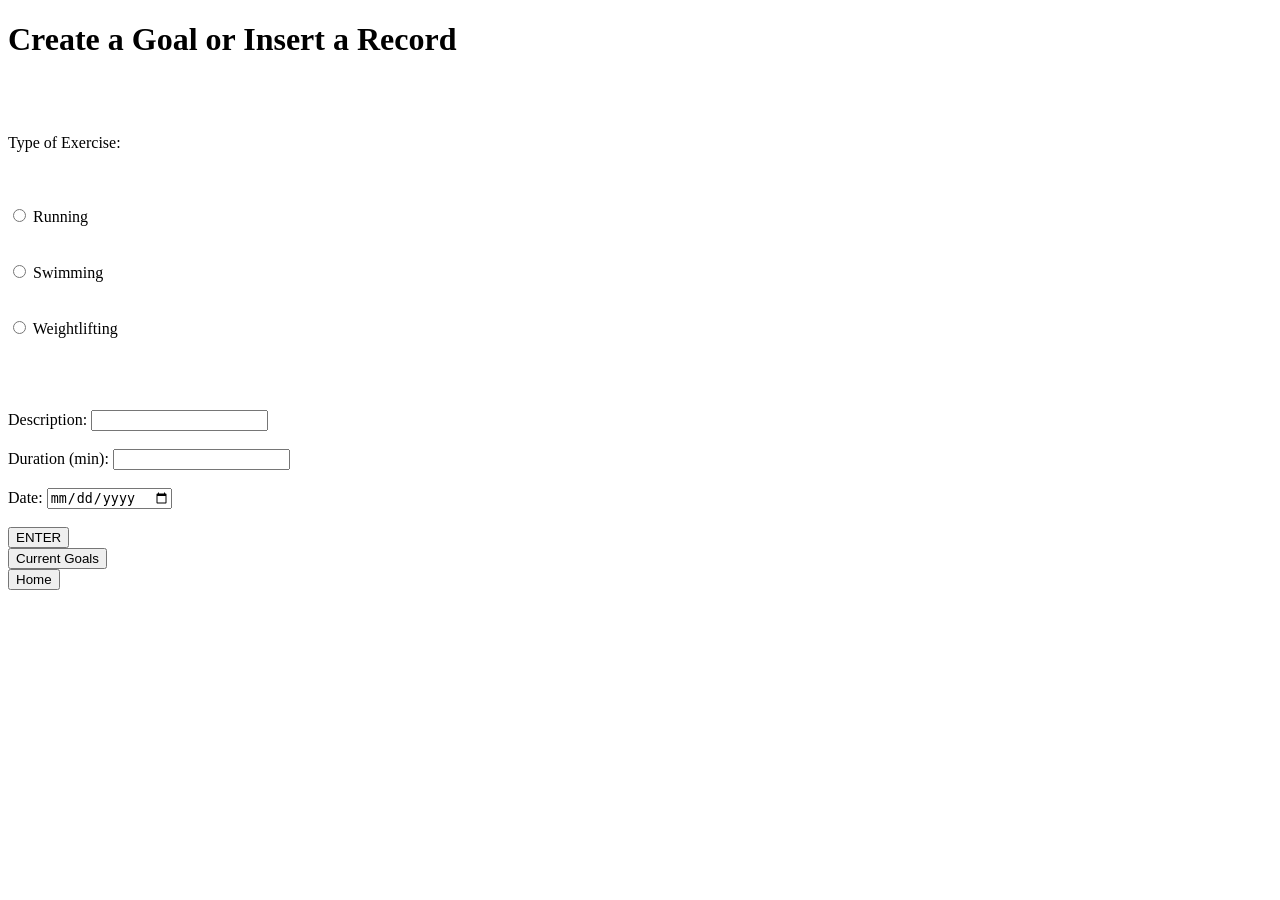
==== REST Client/app/CreateGoals.html @ 604402ea "progress" ====
<!doctype html>
<html>
	<head>
		<meta charset="utf-8">
		<link rel="stylesheet" href="style.css">
		<title>Mega Muscle Fitness</title>
	</head>
	<body>
		<div class="header">
			<h1> Create a Goal or Insert a Record</h1>
		</div>
	<body>
		<div >
			<br>
			<br>
			<br>
			<label class="inputlbl">Type of Exercise: </label>
			<br>
			<br>
			<br>
			<br>
			<form id="ExerciseType">
				<input type='radio' id='RunningType' name='exercises' value='RunningType' class="userinput">
				<label class="inputlbl">Running</label>
				<br>
				<br>
				<br>
				<input type='radio' id='SwimmingType' name='exercises' value='SwimmingType' class="userinput">
				<label class="inputlbl">Swimming</label>
				<br>
				<br>
				<br>
				<input type='radio' id='WeightliftingType' name="exercises" value='WeightliftingType' class="userinput">
				<label class="inputlbl">Weightlifting</label>
			</form>
			<br>
			<br>
			<br>
			<br>
			<label class="inputlbl">Description: </label>
			<input type='text' id='desc' class="userinput">
			<br>
			<br>
			<label class="inputlbl">Duration (min): </label>
			<input type='text' id='duration' class="userinput">
			<br>
			<br>
			<label class="inputlbl">Date: </label>
			<input type='date' id='date' class="userinput">
			<br>
			<br>
			<button id='CREATEGOAL'>ENTER</button>
			<br>
			<a href='/CurrentGoals_recordbook.html'><button id="loggingIN"> Current Goals</button> </a>
			<br>
			<a href='/Home.html'><button id='loggingIN'>Home</button></a>
		</div>
	</body>
	<script type='module' src="/CreateGoals.js" charset="utf-8"></script>
</html>
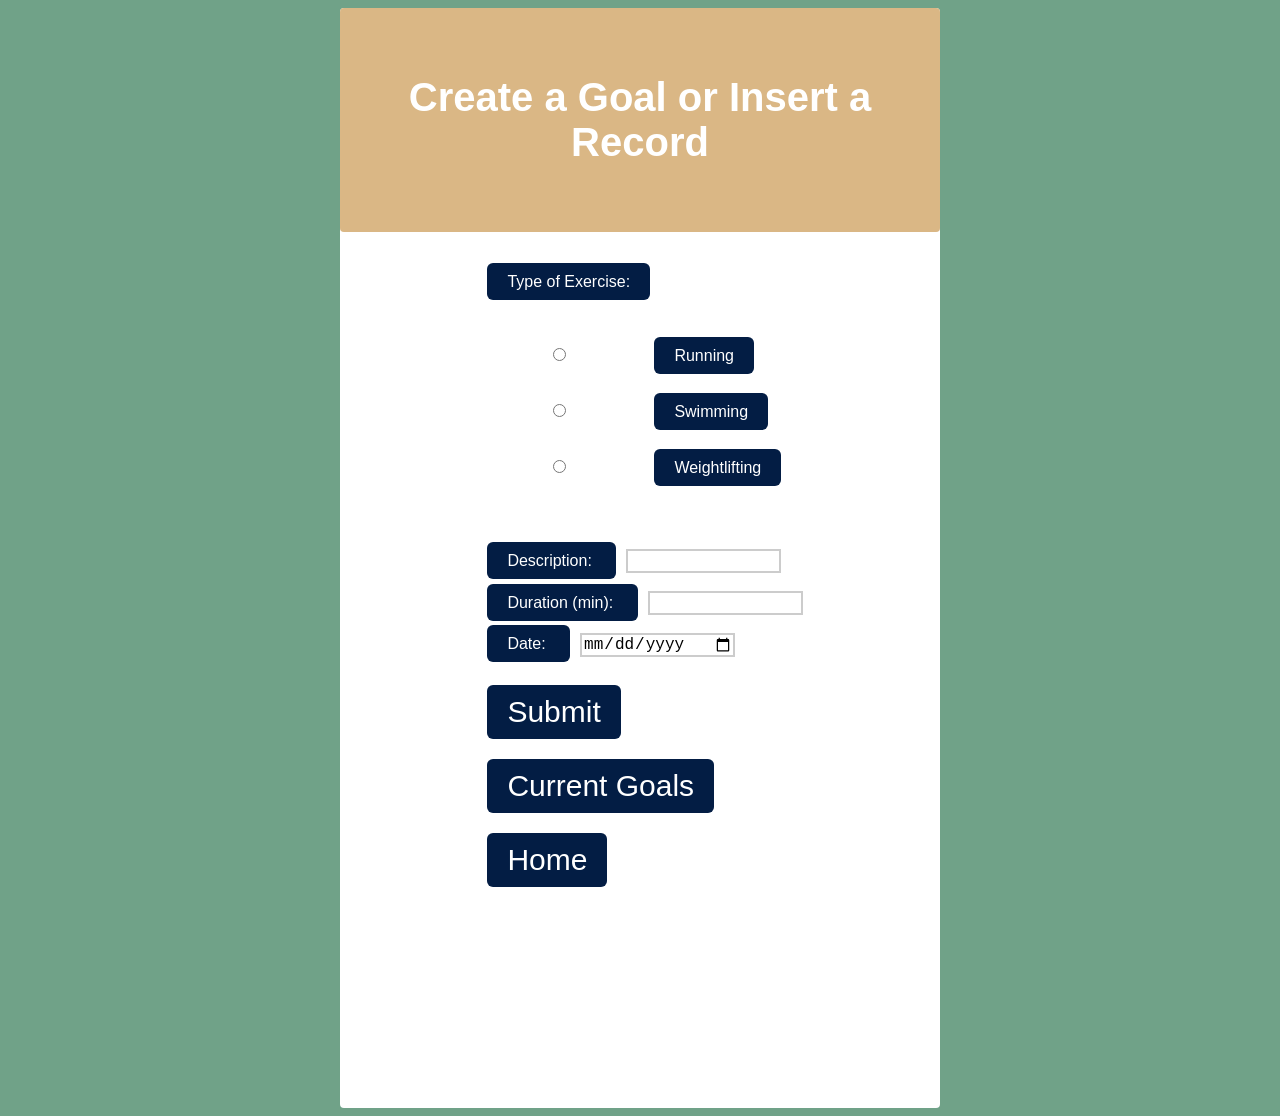
==== commit 35d489b8: "css update" ====
--- a/REST Client/app/CreateGoals.html
+++ b/REST Client/app/CreateGoals.html
@@ -7,55 +7,59 @@
 		<title>Mega Muscle Fitness</title>
 	</head>
 	<body>
-		<div class="header">
-			<h1> Create a Goal or Insert a Record</h1>
-		</div>
+		
 	<body>
-		<div >
-			<br>
-			<br>
-			<br>
-			<label class="inputlbl">Type of Exercise: </label>
-			<br>
-			<br>
-			<br>
-			<br>
-			<form id="ExerciseType">
-				<input type='radio' id='RunningType' name='exercises' value='RunningType' class="userinput">
-				<label class="inputlbl">Running</label>
+		<div class="goalcreate">	
+			<div class="header">
+				<h1> Create a Goal or Insert a Record</h1>
+			</div>
+			<div>
 				<br>
 				<br>
 				<br>
-				<input type='radio' id='SwimmingType' name='exercises' value='SwimmingType' class="userinput">
-				<label class="inputlbl">Swimming</label>
+				<label class="inputlbl">Type of Exercise: </label>
 				<br>
 				<br>
 				<br>
-				<input type='radio' id='WeightliftingType' name="exercises" value='WeightliftingType' class="userinput">
-				<label class="inputlbl">Weightlifting</label>
-			</form>
-			<br>
-			<br>
-			<br>
-			<br>
-			<label class="inputlbl">Description: </label>
-			<input type='text' id='desc' class="userinput">
-			<br>
-			<br>
-			<label class="inputlbl">Duration (min): </label>
-			<input type='text' id='duration' class="userinput">
-			<br>
-			<br>
-			<label class="inputlbl">Date: </label>
-			<input type='date' id='date' class="userinput">
-			<br>
-			<br>
-			<button id='CREATEGOAL'>ENTER</button>
-			<br>
-			<a href='/CurrentGoals_recordbook.html'><button id="loggingIN"> Current Goals</button> </a>
-			<br>
-			<a href='/Home.html'><button id='loggingIN'>Home</button></a>
+				<br>
+				<form id="ExerciseType">
+					<input type='radio' id='RunningType' name='exercises' value='RunningType' class="userinput">
+					<label class="inputlbl">Running</label>
+					<br>
+					<br>
+					<br>
+					<input type='radio' id='SwimmingType' name='exercises' value='SwimmingType' class="userinput">
+					<label class="inputlbl">Swimming</label>
+					<br>
+					<br>
+					<br>
+					<input type='radio' id='WeightliftingType' name="exercises" value='WeightliftingType' class="userinput">
+					<label class="inputlbl">Weightlifting</label>
+				</form>
+				<br>
+				<br>
+				<br>
+				<br>
+				<label class="inputlbl">Description: </label>
+				<input type='text' id='desc' class="userinput">
+				<br>
+				<br>
+				<label class="inputlbl">Duration (min): </label>
+				<input type='text' id='duration' class="userinput">
+				<br>
+				<br>
+				<label class="inputlbl">Date: </label>
+				<input type='date' id='date' class="userinput">
+				<br>
+				<br>
+				<button id='CREATEGOAL'>Submit</button>
+				<br>
+				<a href='/CurrentGoals_recordbook.html'><button id="loggingIN"> Current Goals</button> </a>
+				<br>
+				<a href='/Home.html'><button id='loggingIN'>Home</button></a>
+			</div>
 		</div>
+		
 	</body>
 	<script type='module' src="/CreateGoals.js" charset="utf-8"></script>
 </html>
--- a/REST Client/app/style.css
+++ b/REST Client/app/style.css
@@ -0,0 +1,114 @@
+
+.container{
+width: 600px;  
+height: 600px;  
+display: grid;  
+background-color: white;
+place-items: center;
+margin: auto;
+border-radius: 4px;
+}
+
+.goalcreate{
+    width: 600px;  
+height: 1100px;  
+display: grid;  
+background-color: white;
+place-items: center;
+margin: auto;
+border-radius: 4px;
+}
+
+.child{
+    position: absolute;
+    align-content: center;
+    justify-content: center;
+}
+body{
+    background-color: #70A288;
+}
+
+.header {
+    width: 480px;
+    font-family: Arial, Helvetica, sans-serif;
+    padding-top: 40px;
+    padding-bottom: 40px;
+    padding-left: 60px;
+    padding-right: 60px;
+    text-align: center;
+    background: #DAB785;
+    color: white;
+    font-size: 20px;
+    position: absolute;
+    top: 8px;
+    border-radius: 4px;
+  }
+
+button{
+    font-family: Arial;
+    font-size: 30px;
+    background-color: #031D44;
+    color: white;
+    border: none;
+    padding-top: 10px;
+    padding-bottom: 10px;
+    padding-left: 20px;
+    padding-right: 20px;
+    border-radius: 6px;
+    cursor: pointer;
+    transition: opacity 0.2s;
+    margin-top: 10px;
+    margin-bottom: 10px;
+    margin-left: 10px;
+    margin-right: 10px;
+    text-align: center;
+}
+
+button:hover{
+    opacity: 0.8;
+  
+}
+.userinput{
+    width: 155px;
+    box-sizing: border-box;
+    border: 2px solid #ccc;
+    
+    font-size: 16px;
+ 
+    
+}
+
+
+.inputlbl{
+    font-family: Arial;
+    background-color: #031D44;
+    color: white;
+    border: none;
+    padding-top: 10px;
+    padding-bottom: 10px;
+    padding-left: 20px;
+    padding-right: 20px;
+    border-radius: 6px;
+    transition: opacity 0.2s;
+    margin-top: px;
+    margin-bottom: 10px;
+    margin-left: 10px;
+    margin-right: 10px;
+}
+
+.titlelbl{
+    background-color: rgb(54, 34, 235);
+    color: white;
+    border: none;
+    padding-top: 10px;
+    padding-bottom: 10px;
+    padding-left: 20px;
+    padding-right: 20px;
+    border-radius: 6px;
+    cursor: pointer;
+    transition: opacity 0.2s;
+    margin-top: 10px;
+    margin-bottom: 10px;
+    margin-left: 10px;
+    margin-right: 10px;
+}
